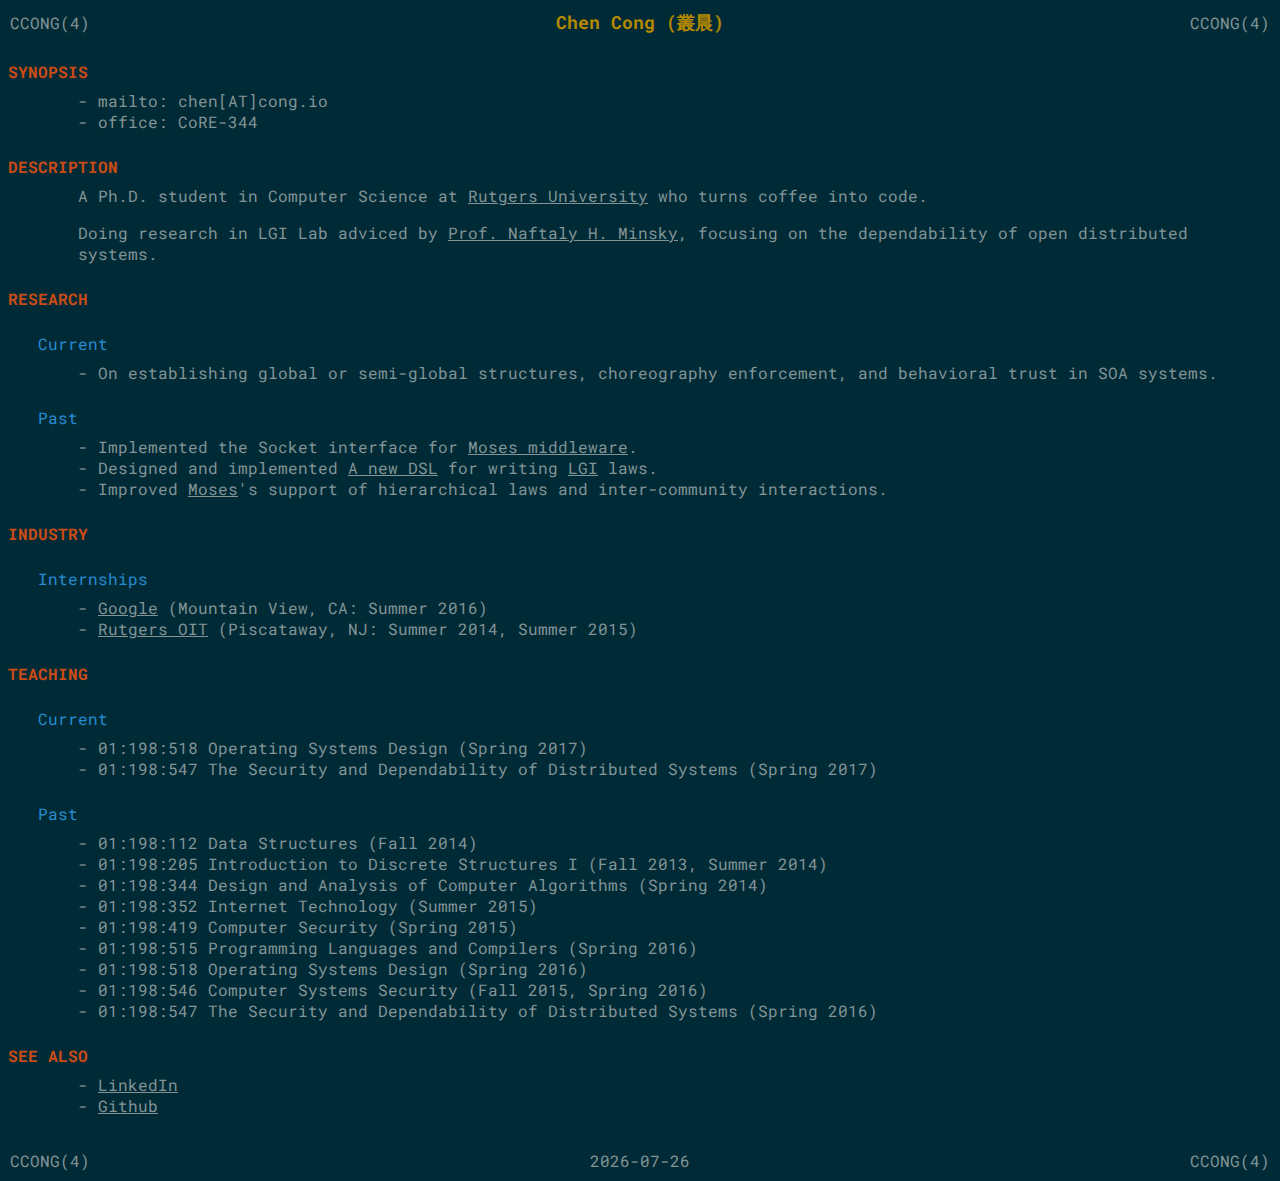
==== index.html @ 3f3025f9 "Reorganize" ====
<!DOCTYPE html PUBLIC "-//W3C//DTD XHTML 1.0 Transitional//EN" "http://www.w3.org/TR/xhtml1/DTD/xhtml1-transitional.dtd">
<html xmlns="http://www.w3.org/1999/xhtml">
<head>
  <meta http-equiv="Content-Type" content="text/html; charset=utf-8" />
  <meta http-equiv="Content-Style-Type" content="text/css" />
  <meta name="generator" content="pandoc" />
  <title></title>
  <style type="text/css">code{white-space: pre;}</style>
  <meta charset="UTF-8">
  <base target="_blank">
  <title>Chen Cong</title>
  <link href="https://fonts.googleapis.com/css?family=Roboto+Mono:400,700" rel="stylesheet">
  <link href="http://fonts.googleapis.com/css?family=Anonymous+Pro&subset=latin,latin-ext" rel="stylesheet" type="text/css">
  <link href="./assets/solarized.css" rel="stylesheet" type="text/css">
</head>
<body>
<table id="header" class="full-width no-border">
<tr><td align="left">CCONG(4)</td><td align="center" id="title"></td><td align="right">CCONG(4)</td></tr>
</table>
<h1 id="chen-cong-叢晨">Chen Cong (叢晨)</h1>
<h2 id="synopsis">SYNOPSIS</h2>
<ul>
<li>mailto: chen[AT]cong.io</li>
<li>office: CoRE-344</li>
</ul>
<h2 id="description">DESCRIPTION</h2>
<p>A Ph.D. student in Computer Science at <a href="http://www.cs.rutgers.edu/">Rutgers University</a> who turns coffee into code.</p>
<p>Doing research in LGI Lab adviced by <a href="http://www.cs.rutgers.edu/~minsky/">Prof. Naftaly H. Minsky</a>, focusing on the dependability of open distributed systems.</p>
<h2 id="research">RESEARCH</h2>
<h3 id="current">Current</h3>
<ul>
<li>On establishing global or semi-global structures, choreography enforcement, and behavioral trust in SOA systems.</li>
</ul>
<h3 id="past">Past</h3>
<ul>
<li>Implemented the Socket interface for <a href="http://www.moses.rutgers.edu">Moses middleware</a>.</li>
<li>Designed and implemented <a href="http://www.moses.rutgers.edu/documentation/LawScript_coffee.pdf">A new DSL</a> for writing <a href="http://www.moses.rutgers.edu/documentation/manual.pdf">LGI</a> laws.</li>
<li>Improved <a href="http://www.moses.rutgers.edu">Moses</a>'s support of hierarchical laws and inter-community interactions.</li>
</ul>
<h2 id="industry">INDUSTRY</h2>
<h3 id="internships">Internships</h3>
<ul>
<li><a href="https://www.google.com">Google</a> (Mountain View, CA: Summer 2016)</li>
<li><a href="https://oit.rutgers.edu/">Rutgers OIT</a> (Piscataway, NJ: Summer 2014, Summer 2015)</li>
</ul>
<h2 id="teaching">TEACHING</h2>
<h3 id="current-1">Current</h3>
<ul>
<li>01:198:518 Operating Systems Design (Spring 2017)</li>
<li>01:198:547 The Security and Dependability of Distributed Systems (Spring 2017)</li>
</ul>
<h3 id="past-1">Past</h3>
<ul>
<li>01:198:112 Data Structures (Fall 2014)</li>
<li>01:198:205 Introduction to Discrete Structures I (Fall 2013, Summer 2014)</li>
<li>01:198:344 Design and Analysis of Computer Algorithms (Spring 2014)</li>
<li>01:198:352 Internet Technology (Summer 2015)</li>
<li>01:198:419 Computer Security (Spring 2015)</li>
<li>01:198:515 Programming Languages and Compilers (Spring 2016)</li>
<li>01:198:518 Operating Systems Design (Spring 2016)</li>
<li>01:198:546 Computer Systems Security (Fall 2015, Spring 2016)</li>
<li>01:198:547 The Security and Dependability of Distributed Systems (Spring 2016)</li>
</ul>
<h2 id="see-also">SEE ALSO</h2>
<ul>
<li><a href="https://www.linkedin.com/in/ccong">LinkedIn</a></li>
<li><a href="https://github.com/ericcong">Github</a></li>
</ul>
<table id="footer" class="full-width no-border">
<tr><td align="left">CCONG(4)</td><td align="center"><span id="date"></span></td><td align="right">CCONG(4)</td></tr>
</table>
</body>
<script>
document.getElementById("date").innerHTML = new Date().toISOString().slice(0, 10);
document.getElementById('title').innerHTML=document.getElementsByTagName("h1")[0].innerHTML;
document.title=document.getElementsByTagName("h1")[0].innerHTML;
(function(i,s,o,g,r,a,m){i['GoogleAnalyticsObject']=r;i[r]=i[r]||function(){ (i[r].q=i[r].q||[]).push(arguments)},i[r].l=1*new Date();a=s.createElement(o), m=s.getElementsByTagName(o)[0];a.async=1;a.src=g;m.parentNode.insertBefore(a,m) })(window,document,'script','//www.google-analytics.com/analytics.js','ga'); ga('create', 'UA-67040327-1', 'auto'); ga('send', 'pageview');
</script>
</html>
</body>
</html>
---- assets/solarized.css ----
* {
    padding: 0;
    margin: 0;
    color: #839496;
    font-size: 16px;
    font-weight: normal;
    font-family: 'Roboto Mono', monospace;
}

html {
    background: #002b36;
    padding: 0.5em;
}

a {
    text-decoration: underline;
}

b {
    color: #b58900;
}

#header {
    margin-bottom: 1em;
}

#footer {
    margin-top: 2em;
}

table {
    border-collapse: collapse;
    margin-left: 7ch;
}
table td, th{
    border: 1px solid #00fc3c;
    padding: 0.5em;
}
table th {
    font-weight: bold;
}

td#title {
    font-weight: bold;
    font-size: 18px;
    color: #b58900;
}

table.no-border, table.no-border td, table.no-border tr, table.no-border th {
    border-collapse: inherit;
    border: 0;
    margin: 0;
    padding: 0;
}

h2, h3 {
    margin-top: 1.5em;
    margin-bottom: 0.5em;
}

h1 {
    display: none;
}

h2, h2 a {
    color: #cb4b16;
    font-weight: bold;
}

h3{
    margin-left: 3ch;
}

h3, h3 a {
    color: #268bd2;
}

p {
    margin-left: 7ch;
    margin-bottom: 1em;
}

.full-width {
    width: 100%;
    overflow: hidden;
    clear: both;
}

ul {
    list-style-type: none;
}
ul li {
    padding-left: 7ch;
}
li:before {
    content: "- ";
}

strong {
    font-weight: bold;
    text-decoration: underline;
}
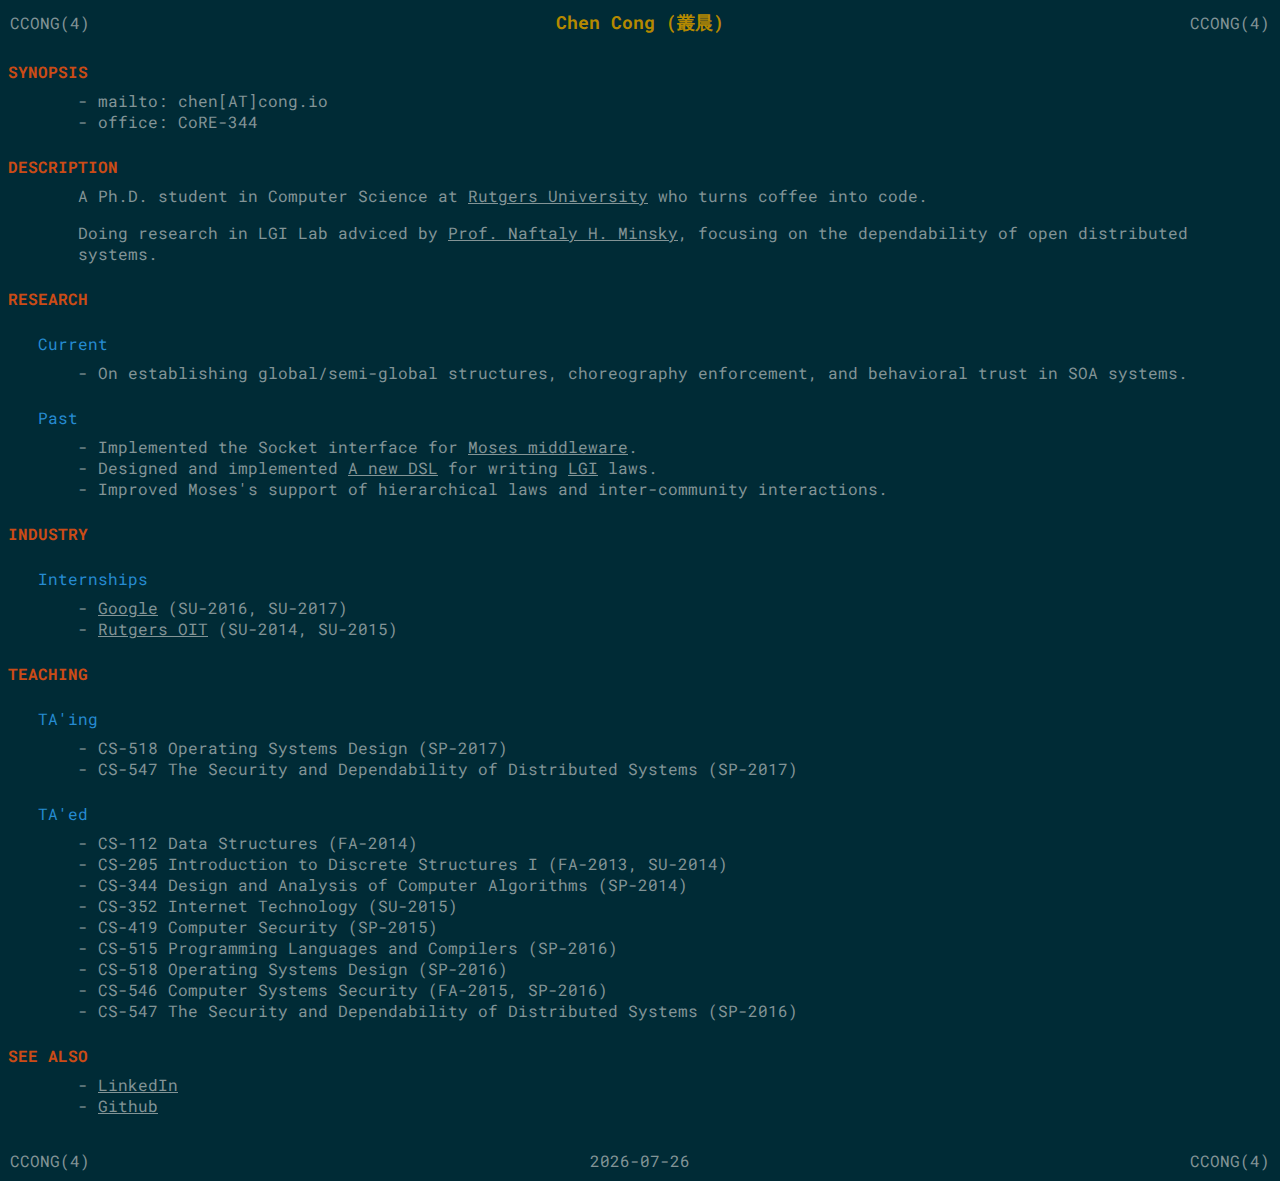
==== commit 0002f601: "Update index" ====
--- a/index.html
+++ b/index.html
@@ -29,37 +29,37 @@
 <h2 id="research">RESEARCH</h2>
 <h3 id="current">Current</h3>
 <ul>
-<li>On establishing global or semi-global structures, choreography enforcement, and behavioral trust in SOA systems.</li>
+<li>On establishing global/semi-global structures, choreography enforcement, and behavioral trust in SOA systems.</li>
 </ul>
 <h3 id="past">Past</h3>
 <ul>
 <li>Implemented the Socket interface for <a href="http://www.moses.rutgers.edu">Moses middleware</a>.</li>
 <li>Designed and implemented <a href="http://www.moses.rutgers.edu/documentation/LawScript_coffee.pdf">A new DSL</a> for writing <a href="http://www.moses.rutgers.edu/documentation/manual.pdf">LGI</a> laws.</li>
-<li>Improved <a href="http://www.moses.rutgers.edu">Moses</a>'s support of hierarchical laws and inter-community interactions.</li>
+<li>Improved Moses's support of hierarchical laws and inter-community interactions.</li>
 </ul>
 <h2 id="industry">INDUSTRY</h2>
 <h3 id="internships">Internships</h3>
 <ul>
-<li><a href="https://www.google.com">Google</a> (Mountain View, CA: Summer 2016)</li>
-<li><a href="https://oit.rutgers.edu/">Rutgers OIT</a> (Piscataway, NJ: Summer 2014, Summer 2015)</li>
+<li><a href="https://www.google.com">Google</a> (SU-2016, SU-2017)</li>
+<li><a href="https://oit.rutgers.edu/">Rutgers OIT</a> (SU-2014, SU-2015)</li>
 </ul>
 <h2 id="teaching">TEACHING</h2>
-<h3 id="current-1">Current</h3>
+<h3 id="taing">TA'ing</h3>
 <ul>
-<li>01:198:518 Operating Systems Design (Spring 2017)</li>
-<li>01:198:547 The Security and Dependability of Distributed Systems (Spring 2017)</li>
+<li>CS-518 Operating Systems Design (SP-2017)</li>
+<li>CS-547 The Security and Dependability of Distributed Systems (SP-2017)</li>
 </ul>
-<h3 id="past-1">Past</h3>
+<h3 id="taed">TA'ed</h3>
 <ul>
-<li>01:198:112 Data Structures (Fall 2014)</li>
-<li>01:198:205 Introduction to Discrete Structures I (Fall 2013, Summer 2014)</li>
-<li>01:198:344 Design and Analysis of Computer Algorithms (Spring 2014)</li>
-<li>01:198:352 Internet Technology (Summer 2015)</li>
-<li>01:198:419 Computer Security (Spring 2015)</li>
-<li>01:198:515 Programming Languages and Compilers (Spring 2016)</li>
-<li>01:198:518 Operating Systems Design (Spring 2016)</li>
-<li>01:198:546 Computer Systems Security (Fall 2015, Spring 2016)</li>
-<li>01:198:547 The Security and Dependability of Distributed Systems (Spring 2016)</li>
+<li>CS-112 Data Structures (FA-2014)</li>
+<li>CS-205 Introduction to Discrete Structures I (FA-2013, SU-2014)</li>
+<li>CS-344 Design and Analysis of Computer Algorithms (SP-2014)</li>
+<li>CS-352 Internet Technology (SU-2015)</li>
+<li>CS-419 Computer Security (SP-2015)</li>
+<li>CS-515 Programming Languages and Compilers (SP-2016)</li>
+<li>CS-518 Operating Systems Design (SP-2016)</li>
+<li>CS-546 Computer Systems Security (FA-2015, SP-2016)</li>
+<li>CS-547 The Security and Dependability of Distributed Systems (SP-2016)</li>
 </ul>
 <h2 id="see-also">SEE ALSO</h2>
 <ul>
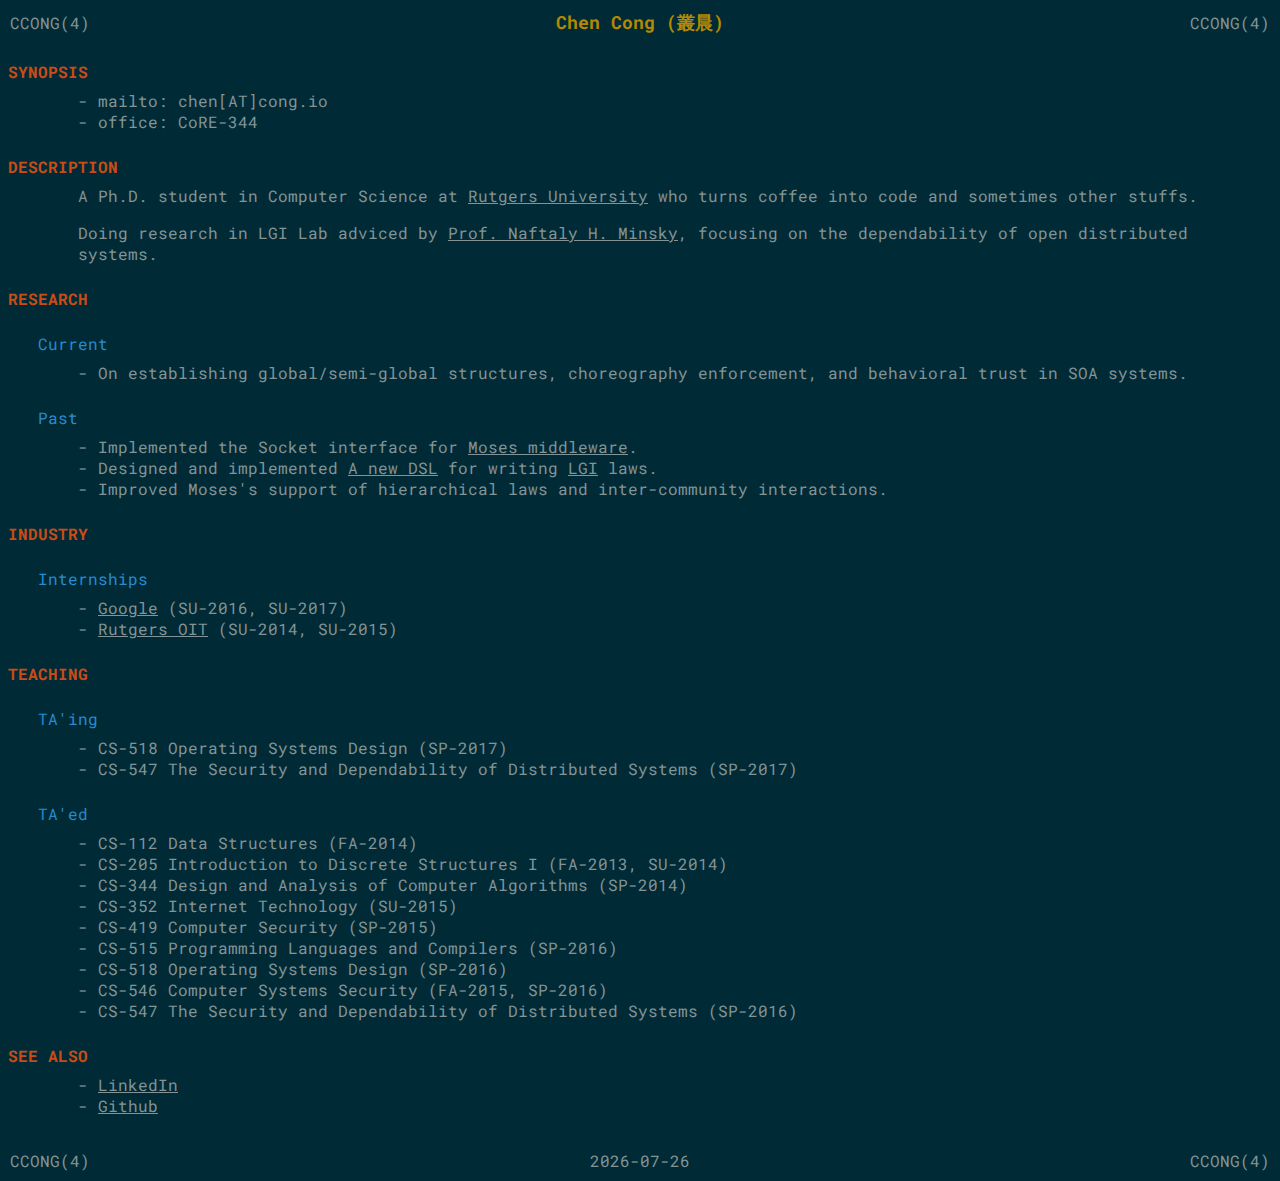
==== commit a116b026: "Revise index" ====
--- a/index.html
+++ b/index.html
@@ -24,7 +24,7 @@
 <li>office: CoRE-344</li>
 </ul>
 <h2 id="description">DESCRIPTION</h2>
-<p>A Ph.D. student in Computer Science at <a href="http://www.cs.rutgers.edu/">Rutgers University</a> who turns coffee into code.</p>
+<p>A Ph.D. student in Computer Science at <a href="http://www.cs.rutgers.edu/">Rutgers University</a> who turns coffee into code and sometimes other stuffs.</p>
 <p>Doing research in LGI Lab adviced by <a href="http://www.cs.rutgers.edu/~minsky/">Prof. Naftaly H. Minsky</a>, focusing on the dependability of open distributed systems.</p>
 <h2 id="research">RESEARCH</h2>
 <h3 id="current">Current</h3>
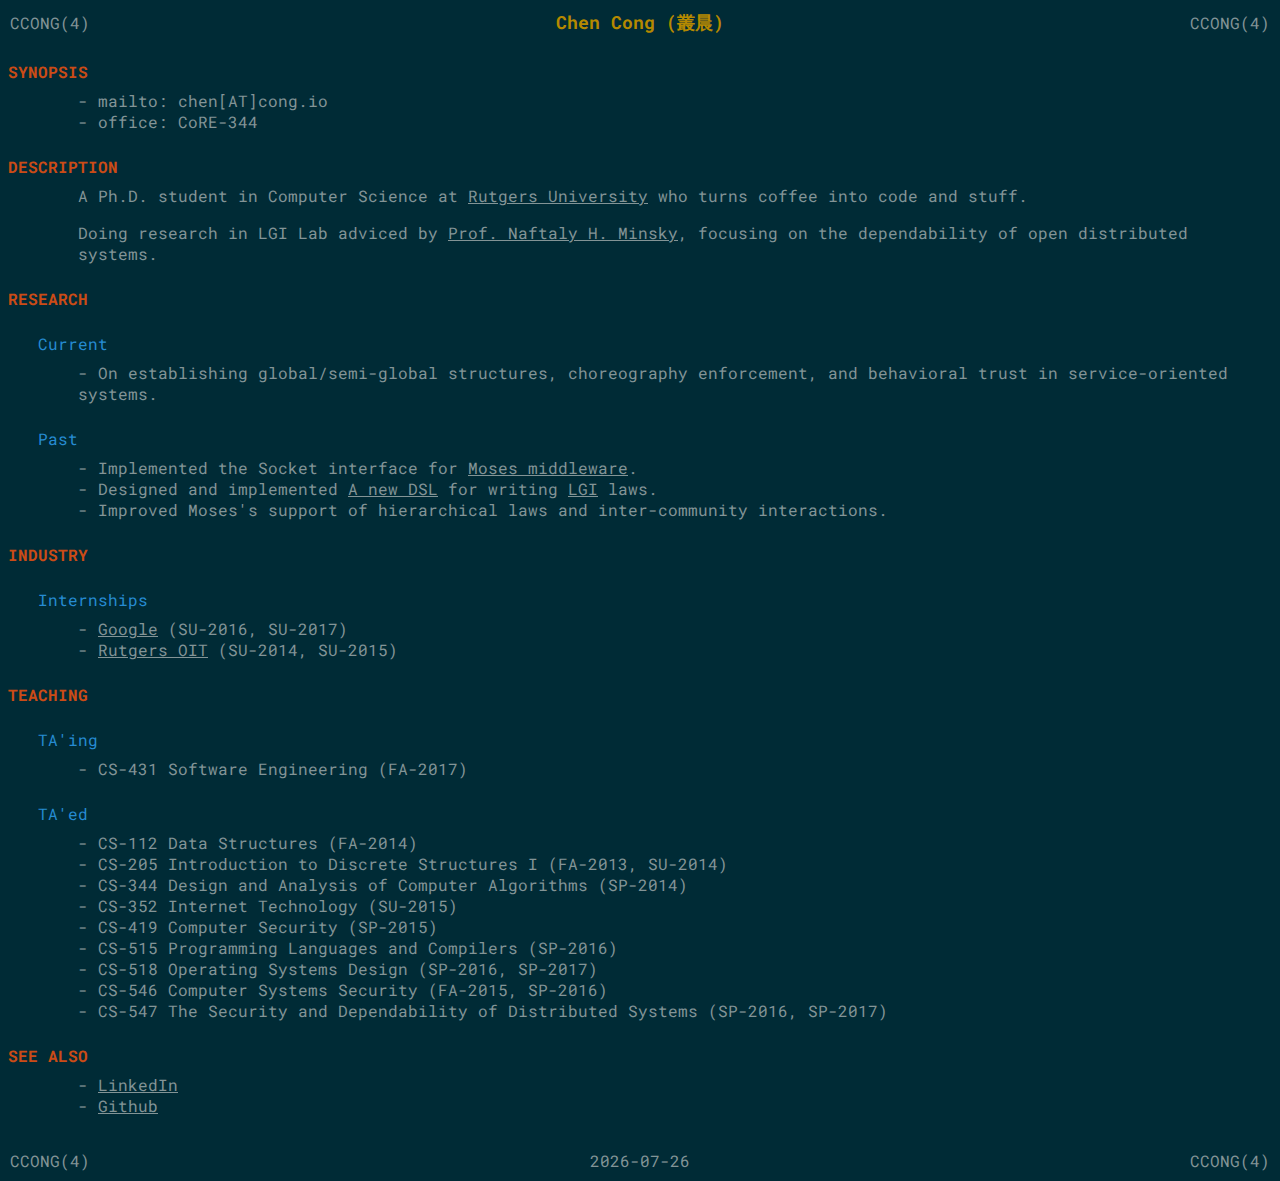
==== commit 4a80bb10: "update index" ====
--- a/index.html
+++ b/index.html
@@ -24,12 +24,12 @@
 <li>office: CoRE-344</li>
 </ul>
 <h2 id="description">DESCRIPTION</h2>
-<p>A Ph.D. student in Computer Science at <a href="http://www.cs.rutgers.edu/">Rutgers University</a> who turns coffee into code and sometimes other stuffs.</p>
+<p>A Ph.D. student in Computer Science at <a href="http://www.cs.rutgers.edu/">Rutgers University</a> who turns coffee into code and stuff.</p>
 <p>Doing research in LGI Lab adviced by <a href="http://www.cs.rutgers.edu/~minsky/">Prof. Naftaly H. Minsky</a>, focusing on the dependability of open distributed systems.</p>
 <h2 id="research">RESEARCH</h2>
 <h3 id="current">Current</h3>
 <ul>
-<li>On establishing global/semi-global structures, choreography enforcement, and behavioral trust in SOA systems.</li>
+<li>On establishing global/semi-global structures, choreography enforcement, and behavioral trust in service-oriented systems.</li>
 </ul>
 <h3 id="past">Past</h3>
 <ul>
@@ -46,8 +46,7 @@
 <h2 id="teaching">TEACHING</h2>
 <h3 id="taing">TA'ing</h3>
 <ul>
-<li>CS-518 Operating Systems Design (SP-2017)</li>
-<li>CS-547 The Security and Dependability of Distributed Systems (SP-2017)</li>
+<li>CS-431 Software Engineering (FA-2017)</li>
 </ul>
 <h3 id="taed">TA'ed</h3>
 <ul>
@@ -57,9 +56,9 @@
 <li>CS-352 Internet Technology (SU-2015)</li>
 <li>CS-419 Computer Security (SP-2015)</li>
 <li>CS-515 Programming Languages and Compilers (SP-2016)</li>
-<li>CS-518 Operating Systems Design (SP-2016)</li>
+<li>CS-518 Operating Systems Design (SP-2016, SP-2017)</li>
 <li>CS-546 Computer Systems Security (FA-2015, SP-2016)</li>
-<li>CS-547 The Security and Dependability of Distributed Systems (SP-2016)</li>
+<li>CS-547 The Security and Dependability of Distributed Systems (SP-2016, SP-2017)</li>
 </ul>
 <h2 id="see-also">SEE ALSO</h2>
 <ul>
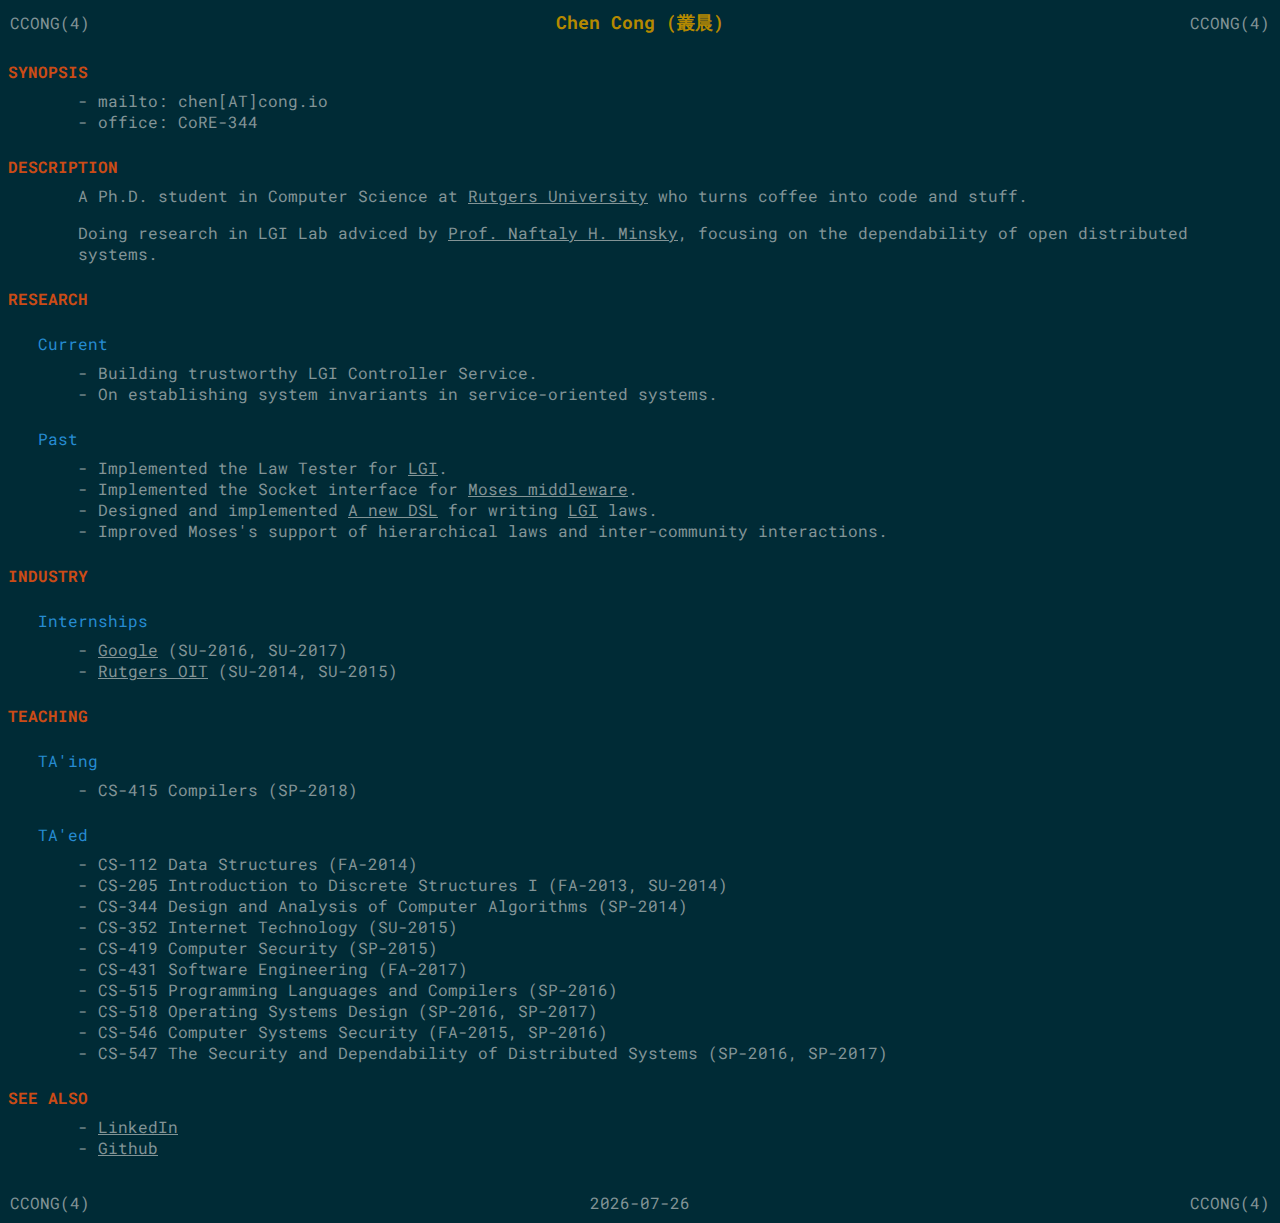
==== commit 81616400: "Revise research and teaching information" ====
--- a/index.html
+++ b/index.html
@@ -29,10 +29,12 @@
 <h2 id="research">RESEARCH</h2>
 <h3 id="current">Current</h3>
 <ul>
-<li>On establishing global/semi-global structures, choreography enforcement, and behavioral trust in service-oriented systems.</li>
+<li>Building trustworthy LGI Controller Service.</li>
+<li>On establishing system invariants in service-oriented systems.</li>
 </ul>
 <h3 id="past">Past</h3>
 <ul>
+<li>Implemented the Law Tester for <a href="http://www.moses.rutgers.edu/documentation/manual.pdf">LGI</a>.</li>
 <li>Implemented the Socket interface for <a href="http://www.moses.rutgers.edu">Moses middleware</a>.</li>
 <li>Designed and implemented <a href="http://www.moses.rutgers.edu/documentation/LawScript_coffee.pdf">A new DSL</a> for writing <a href="http://www.moses.rutgers.edu/documentation/manual.pdf">LGI</a> laws.</li>
 <li>Improved Moses's support of hierarchical laws and inter-community interactions.</li>
@@ -46,7 +48,7 @@
 <h2 id="teaching">TEACHING</h2>
 <h3 id="taing">TA'ing</h3>
 <ul>
-<li>CS-431 Software Engineering (FA-2017)</li>
+<li>CS-415 Compilers (SP-2018)</li>
 </ul>
 <h3 id="taed">TA'ed</h3>
 <ul>
@@ -55,6 +57,7 @@
 <li>CS-344 Design and Analysis of Computer Algorithms (SP-2014)</li>
 <li>CS-352 Internet Technology (SU-2015)</li>
 <li>CS-419 Computer Security (SP-2015)</li>
+<li>CS-431 Software Engineering (FA-2017)</li>
 <li>CS-515 Programming Languages and Compilers (SP-2016)</li>
 <li>CS-518 Operating Systems Design (SP-2016, SP-2017)</li>
 <li>CS-546 Computer Systems Security (FA-2015, SP-2016)</li>
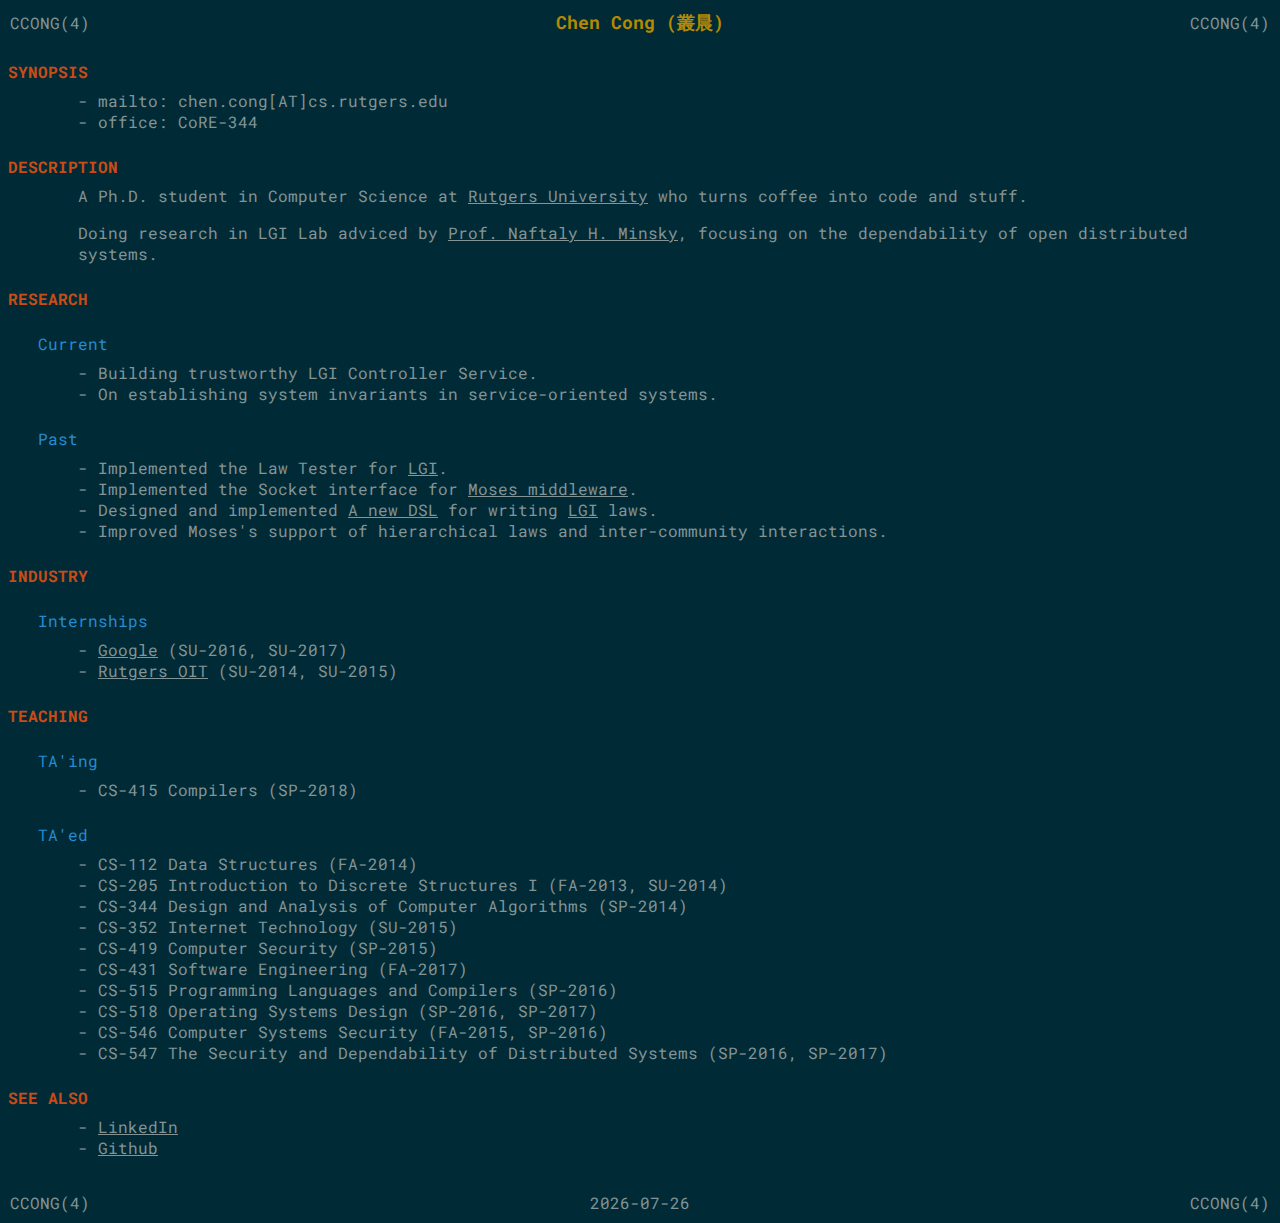
==== commit d02c98b1: "Update email" ====
--- a/index.html
+++ b/index.html
@@ -20,7 +20,7 @@
 <h1 id="chen-cong-叢晨">Chen Cong (叢晨)</h1>
 <h2 id="synopsis">SYNOPSIS</h2>
 <ul>
-<li>mailto: chen[AT]cong.io</li>
+<li>mailto: chen.cong[AT]cs.rutgers.edu</li>
 <li>office: CoRE-344</li>
 </ul>
 <h2 id="description">DESCRIPTION</h2>
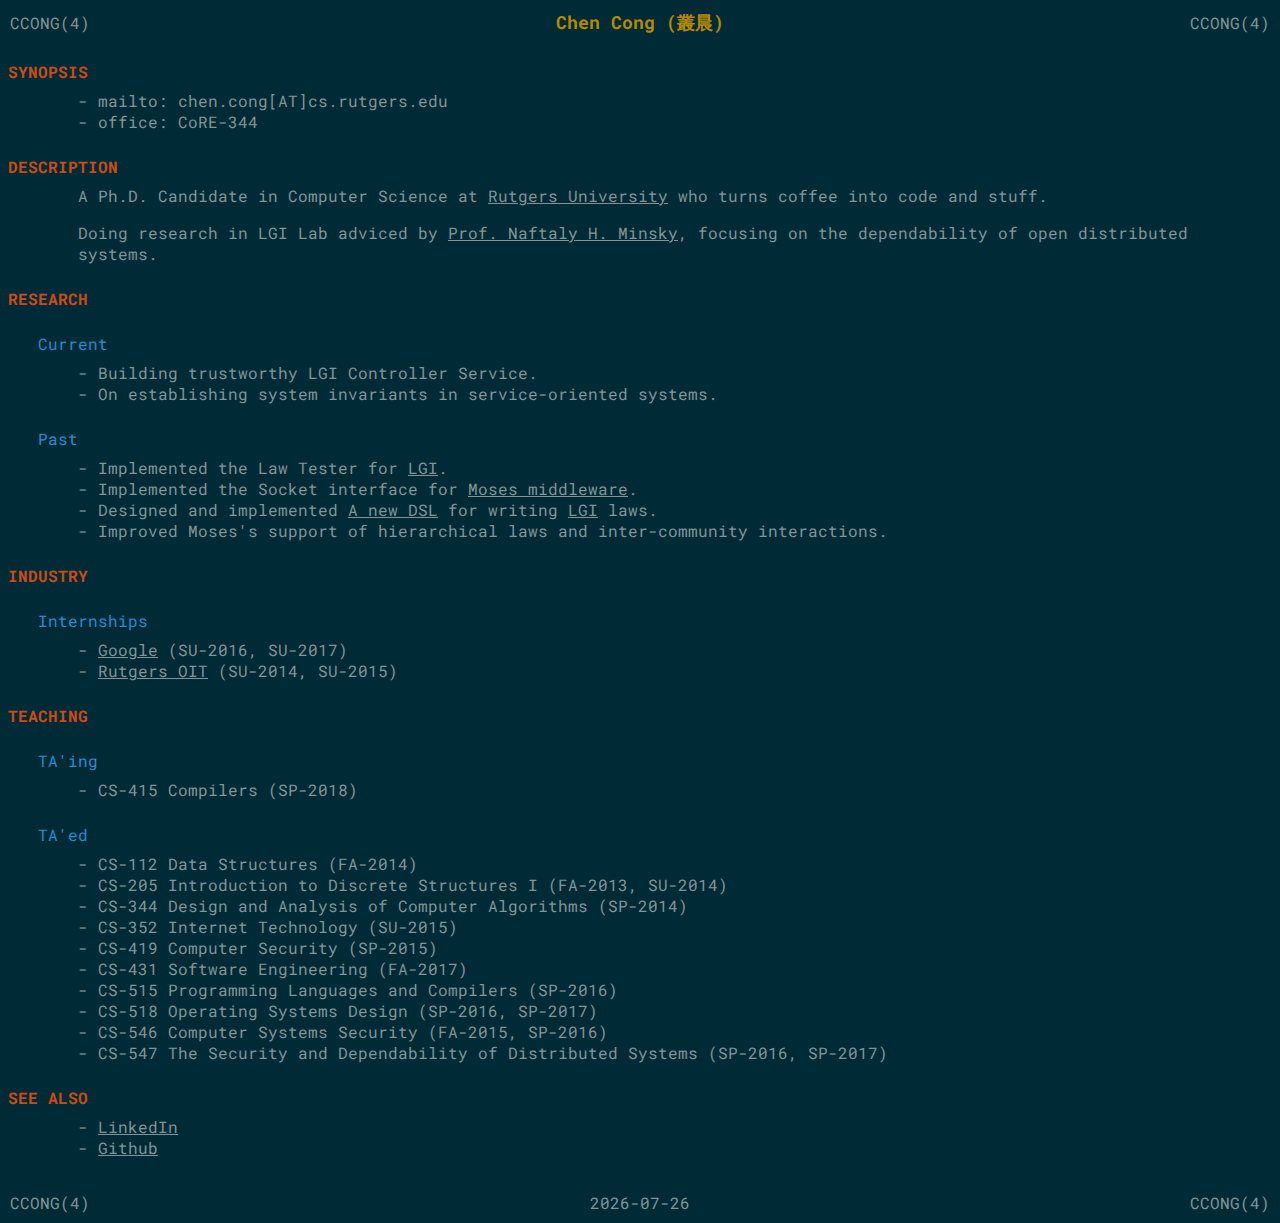
==== commit 8a742d3c: "Update title" ====
--- a/index.html
+++ b/index.html
@@ -24,7 +24,7 @@
 <li>office: CoRE-344</li>
 </ul>
 <h2 id="description">DESCRIPTION</h2>
-<p>A Ph.D. student in Computer Science at <a href="http://www.cs.rutgers.edu/">Rutgers University</a> who turns coffee into code and stuff.</p>
+<p>A Ph.D. Candidate in Computer Science at <a href="http://www.cs.rutgers.edu/">Rutgers University</a> who turns coffee into code and stuff.</p>
 <p>Doing research in LGI Lab adviced by <a href="http://www.cs.rutgers.edu/~minsky/">Prof. Naftaly H. Minsky</a>, focusing on the dependability of open distributed systems.</p>
 <h2 id="research">RESEARCH</h2>
 <h3 id="current">Current</h3>
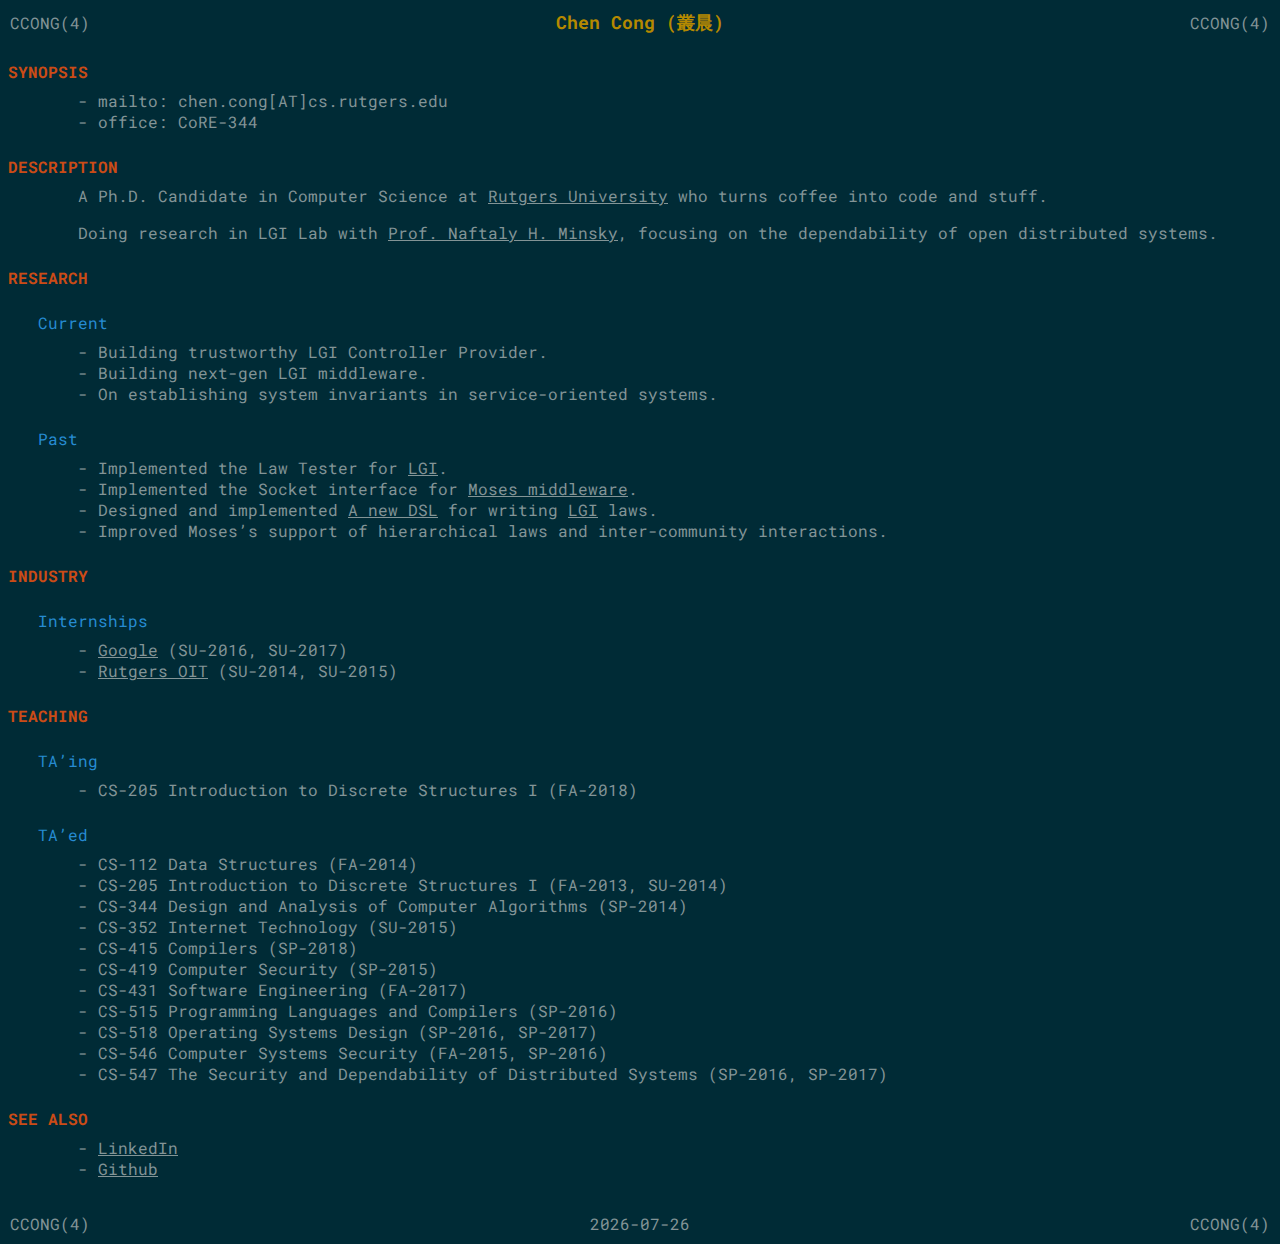
==== commit e528460a: "Update" ====
--- a/index.html
+++ b/index.html
@@ -1,11 +1,16 @@
-<!DOCTYPE html PUBLIC "-//W3C//DTD XHTML 1.0 Transitional//EN" "http://www.w3.org/TR/xhtml1/DTD/xhtml1-transitional.dtd">
-<html xmlns="http://www.w3.org/1999/xhtml">
+<!DOCTYPE html>
+<html xmlns="http://www.w3.org/1999/xhtml" lang="" xml:lang="">
 <head>
-  <meta http-equiv="Content-Type" content="text/html; charset=utf-8" />
-  <meta http-equiv="Content-Style-Type" content="text/css" />
+  <meta charset="utf-8" />
   <meta name="generator" content="pandoc" />
-  <title></title>
-  <style type="text/css">code{white-space: pre;}</style>
+  <meta name="viewport" content="width=device-width, initial-scale=1.0, user-scalable=yes" />
+  <title>index</title>
+  <style type="text/css">
+      code{white-space: pre-wrap;}
+      span.smallcaps{font-variant: small-caps;}
+      span.underline{text-decoration: underline;}
+      div.column{display: inline-block; vertical-align: top; width: 50%;}
+  </style>
   <meta charset="UTF-8">
   <base target="_blank">
   <title>Chen Cong</title>
@@ -24,12 +29,13 @@
 <li>office: CoRE-344</li>
 </ul>
 <h2 id="description">DESCRIPTION</h2>
-<p>A Ph.D. Candidate in Computer Science at <a href="http://www.cs.rutgers.edu/">Rutgers University</a> who turns coffee into code and stuff.</p>
-<p>Doing research in LGI Lab adviced by <a href="http://www.cs.rutgers.edu/~minsky/">Prof. Naftaly H. Minsky</a>, focusing on the dependability of open distributed systems.</p>
+<p>A Ph.D. Candidate in Computer Science at <a href="http://www.cs.rutgers.edu/">Rutgers University</a> who turns coffee into code and stuff.</p>
+<p>Doing research in LGI Lab with <a href="http://www.cs.rutgers.edu/~minsky/">Prof. Naftaly H. Minsky</a>, focusing on the dependability of open distributed systems.</p>
 <h2 id="research">RESEARCH</h2>
 <h3 id="current">Current</h3>
 <ul>
-<li>Building trustworthy LGI Controller Service.</li>
+<li>Building trustworthy LGI Controller Provider.</li>
+<li>Building next-gen LGI middleware.</li>
 <li>On establishing system invariants in service-oriented systems.</li>
 </ul>
 <h3 id="past">Past</h3>
@@ -37,7 +43,7 @@
 <li>Implemented the Law Tester for <a href="http://www.moses.rutgers.edu/documentation/manual.pdf">LGI</a>.</li>
 <li>Implemented the Socket interface for <a href="http://www.moses.rutgers.edu">Moses middleware</a>.</li>
 <li>Designed and implemented <a href="http://www.moses.rutgers.edu/documentation/LawScript_coffee.pdf">A new DSL</a> for writing <a href="http://www.moses.rutgers.edu/documentation/manual.pdf">LGI</a> laws.</li>
-<li>Improved Moses's support of hierarchical laws and inter-community interactions.</li>
+<li>Improved Moses’s support of hierarchical laws and inter-community interactions.</li>
 </ul>
 <h2 id="industry">INDUSTRY</h2>
 <h3 id="internships">Internships</h3>
@@ -46,16 +52,17 @@
 <li><a href="https://oit.rutgers.edu/">Rutgers OIT</a> (SU-2014, SU-2015)</li>
 </ul>
 <h2 id="teaching">TEACHING</h2>
-<h3 id="taing">TA'ing</h3>
+<h3 id="taing">TA’ing</h3>
 <ul>
-<li>CS-415 Compilers (SP-2018)</li>
+<li>CS-205 Introduction to Discrete Structures I (FA-2018)</li>
 </ul>
-<h3 id="taed">TA'ed</h3>
+<h3 id="taed">TA’ed</h3>
 <ul>
 <li>CS-112 Data Structures (FA-2014)</li>
 <li>CS-205 Introduction to Discrete Structures I (FA-2013, SU-2014)</li>
 <li>CS-344 Design and Analysis of Computer Algorithms (SP-2014)</li>
 <li>CS-352 Internet Technology (SU-2015)</li>
+<li>CS-415 Compilers (SP-2018)</li>
 <li>CS-419 Computer Security (SP-2015)</li>
 <li>CS-431 Software Engineering (FA-2017)</li>
 <li>CS-515 Programming Languages and Compilers (SP-2016)</li>
